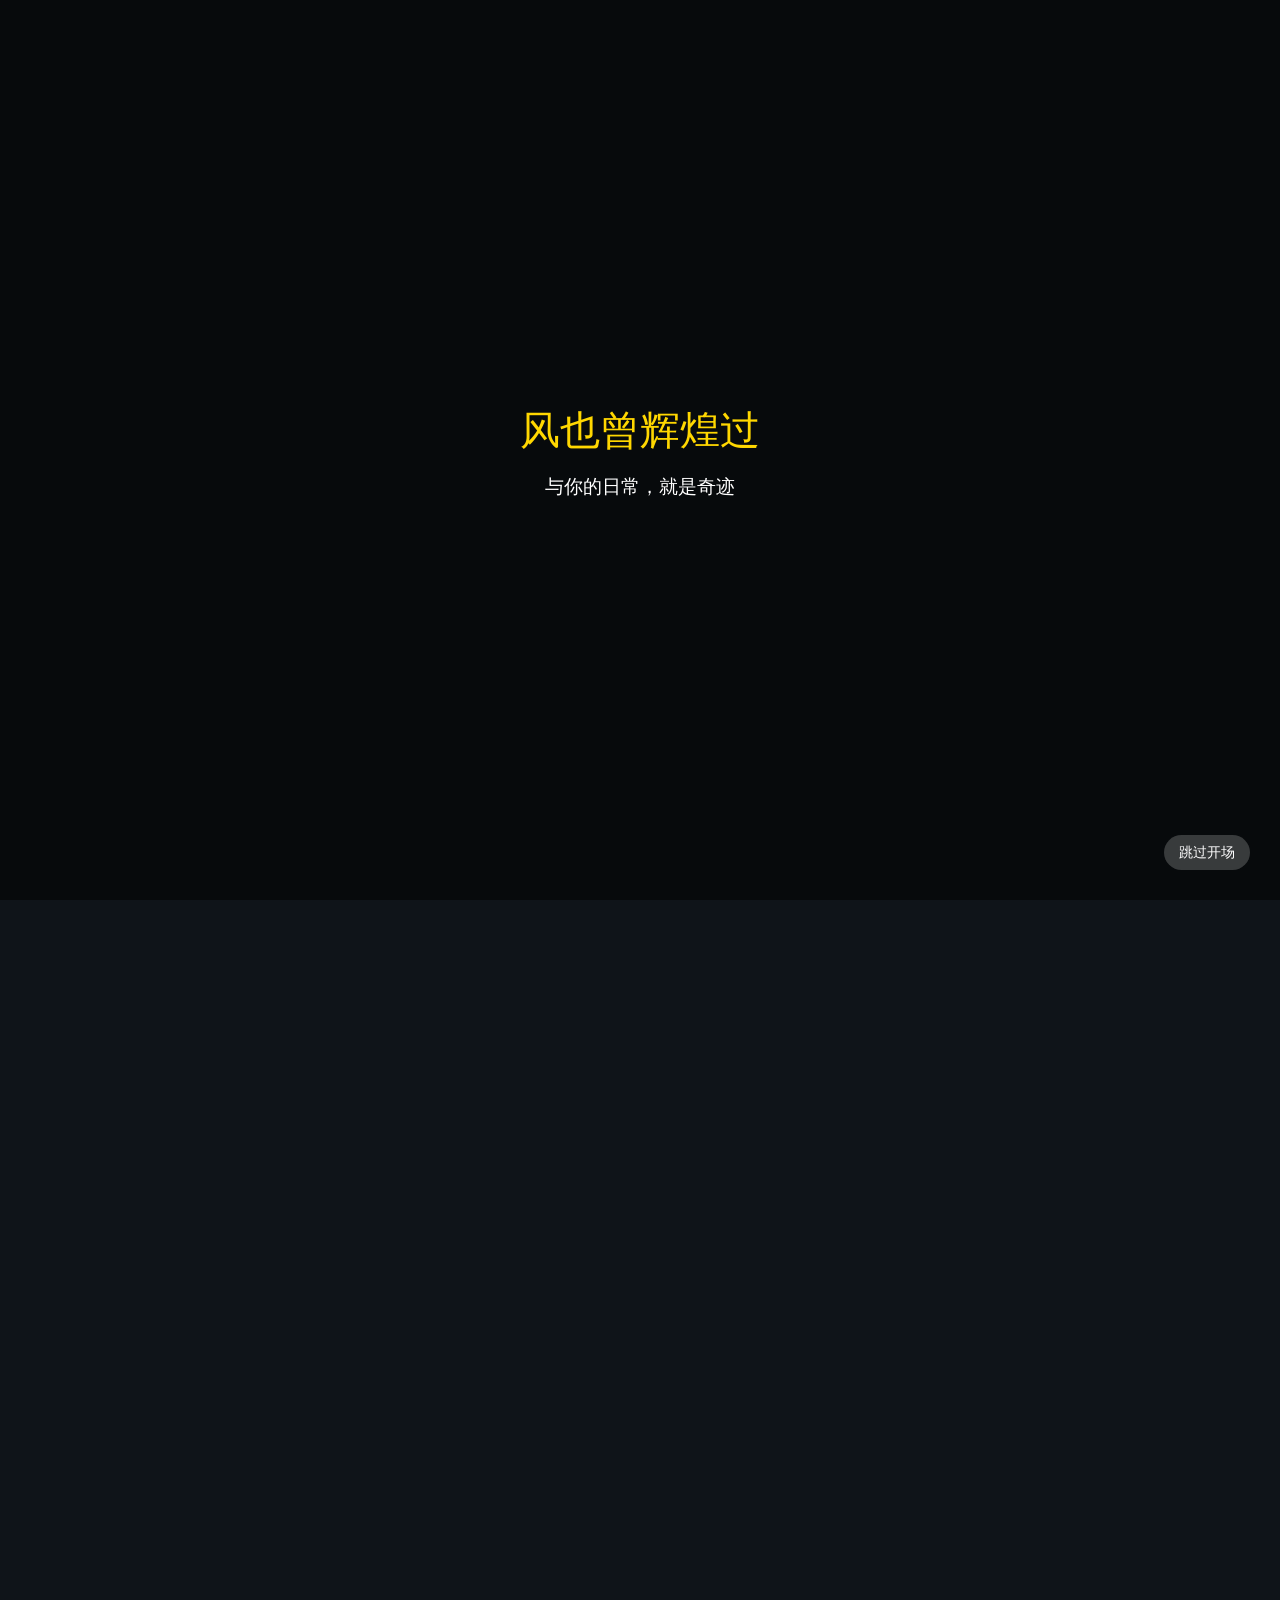
==== index.html @ 54ad01c1 "Update index.html" ====
<!DOCTYPE html>
<html lang="zh-CN">
<head>
    <meta charset="UTF-8">
    <meta name="viewport" content="width=device-width, initial-scale=1.0">
    <title>风也曾辉煌过 - 个人博客</title>
    <link rel="stylesheet" href="https://cdnjs.cloudflare.com/ajax/libs/font-awesome/6.4.0/css/all.min.css">
    <style>
        /* 开场动画样式 */
        #loading-screen {
            position: fixed;
            top: 0;
            left: 0;
            width: 100%;
            height: 100%;
            background: #0f1419;
            display: flex;
            flex-direction: column;
            justify-content: center;
            align-items: center;
            z-index: 9999;
            transition: opacity 1s ease, visibility 1s ease;
        }
        
        .loading-content {
            text-align: center;
            color: #fff;
            position: relative;
            width: 100%;
            height: 100%;
        }
        
        #opening-video {
            width: 100%;
            height: 100%;
            object-fit: cover;
            display: none; /* 默认隐藏，通过JS控制显示 */
        }
        
        #opening-image {
            width: 100%;
            height: 100%;
            object-fit: cover;
            display: none; /* 默认隐藏，通过JS控制显示 */
        }
        
        .loading-overlay {
            position: absolute;
            top: 0;
            left: 0;
            width: 100%;
            height: 100%;
            background: rgba(0, 0, 0, 0.5);
            display: flex;
            flex-direction: column;
            justify-content: center;
            align-items: center;
        }
        
        .loading-text {
            font-size: 2.5rem;
            margin-bottom: 10px;
            color: #FFD700;
            opacity: 0;
            animation: fadeIn 1.5s ease forwards 0.5s;
        }
        
        .loading-subtext {
            font-size: 1.2rem;
            color: #fff;
            opacity: 0;
            animation: fadeIn 1.5s ease forwards 1s;
        }
        
        .skip-btn {
            position: absolute;
            bottom: 30px;
            right: 30px;
            background: rgba(255, 255, 255, 0.2);
            color: #fff;
            border: none;
            padding: 8px 15px;
            border-radius: 20px;
            cursor: pointer;
            font-size: 0.9rem;
            transition: all 0.3s;
        }
        
        .skip-btn:hover {
            background: rgba(255, 255, 255, 0.3);
        }
        
        @keyframes fadeIn {
            from { opacity: 0; transform: translateY(20px); }
            to { opacity: 1; transform: translateY(0); }
        }
        
        /* 原有样式保持不变 */
        * {
            margin: 0;
            padding: 0;
            box-sizing: border-box;
            font-family: 'Segoe UI', 'Microsoft YaHei', sans-serif;
        }
        
        body {
            color: #fff;
            line-height: 1.6;
            overflow-x: hidden;
            background-color: #0f1419;
        }
        
        .background-container {
            position: fixed;
            top: 0;
            left: 0;
            width: 100%;
            height: 100%;
            z-index: -1;
            background-size: cover;
            background-position: center;
            background-attachment: fixed;
        }
        
        .overlay {
            position: absolute;
            top: 0;
            left: 0;
            width: 100%;
            height: 100%;
            background: rgba(0, 0, 0, 0.6);
        }
        
        .container {
            max-width: 1200px;
            margin: 0 auto;
            padding: 20px;
            opacity: 0;
            transform: translateY(20px);
            transition: opacity 1s ease, transform 1s ease;
        }
        
        nav {
            display: flex;
            justify-content: space-between;
            align-items: center;
            padding: 20px 0;
            margin-bottom: 40px;
        }
        
        .logo {
            font-size: 1.8rem;
            font-weight: bold;
            display: flex;
            align-items: center;
        }
        
        .logo i {
            margin-right: 10px;
            color: #FFD700;
        }
        
        .nav-links {
            display: flex;
            gap: 30px;
        }
        
        .nav-links a {
            color: #fff;
            text-decoration: none;
            font-size: 1.1rem;
            transition: all 0.3s;
            padding: 8px 15px;
            border-radius: 5px;
        }
        
        .nav-links a:hover {
            color: #FFD700;
            background: rgba(255, 255, 255, 0.1);
            transform: translateY(-2px);
        }
        
        .mobile-menu-toggle {
            display: none;
            background: none;
            border: none;
            color: #fff;
            font-size: 1.5rem;
            cursor: pointer;
        }
        
        .mobile-nav-links {
            display: none;
            flex-direction: column;
            gap: 15px;
            margin-top: 20px;
            padding: 20px;
            background: rgba(255, 255, 255, 0.1);
            backdrop-filter: blur(10px);
            border-radius: 10px;
        }
        
        .mobile-nav-links.active {
            display: flex;
        }
        
        .mobile-nav-links a {
            color: #fff;
            text-decoration: none;
            padding: 10px;
            border-radius: 5px;
            transition: all 0.3s;
        }
        
        .mobile-nav-links a:hover {
            background: rgba(255, 255, 255, 0.1);
        }
        
        .profile-section {
            display: flex;
            margin-bottom: 50px;
            background: rgba(255, 255, 255, 0.1);
            backdrop-filter: blur(10px);
            border-radius: 15px;
            padding: 30px;
            box-shadow: 0 8px 32px rgba(0, 0, 0, 0.2);
        }
        
        .avatar {
            width: 150px;
            height: 150px;
            border-radius: 50%;
            overflow: hidden;
            margin-right: 30px;
            border: 3px solid rgba(255, 255, 255, 0.2);
            background-color: #2a2a2a;
            display: flex;
            align-items: center;
            justify-content: center;
            color: #888;
            font-size: 14px;
            text-align: center;
            flex-shrink: 0;
        }
        
        .avatar img {
            width: 100%;
            height: 100%;
            object-fit: cover;
            transition: transform 0.3s ease;
        }
        
        .avatar img:hover {
            transform: scale(1.05);
        }
        
        .profile-info {
            flex: 1;
            display: flex;
            flex-direction: column;
        }
        
        .profile-info h1 {
            font-size: 2.2rem;
            margin-bottom: 10px;
        }
        
        .profile-info .username {
            font-weight: bold;
            color: #fff;
            font-size: 1.2rem;
            margin-bottom: 15px;
        }
        
        .profile-info p {
            margin-bottom: 20px;
            max-width: 500px;
        }
        
        /* 时钟样式 */
        .clock-container {
            display: flex;
            flex-direction: column;
            align-items: center;
            justify-content: center;
            background: rgba(255, 255, 255, 0.05);
            border-radius: 15px;
            padding: 20px;
            margin-left: 30px;
            min-width: 280px;
            box-shadow: 0 4px 15px rgba(0, 0, 0, 0.2);
            border: 1px solid rgba(255, 215, 0, 0.2);
        }
        
        .clock-title {
            font-size: 1.2rem;
            margin-bottom: 15px;
            color: #FFD700;
            text-align: center;
            font-weight: bold;
        }
        
        .clock {
            display: flex;
            flex-direction: column;
            align-items: center;
            width: 100%;
        }
        
        .date-display {
            font-size: 1.1rem;
            margin-bottom: 15px;
            color: #ddd;
            text-align: center;
        }
        
        .time-display {
            display: flex;
            justify-content: center;
            align-items: center;
            font-size: 2.2rem;
            font-weight: bold;
            color: #FFD700;
            background: rgba(0, 0, 0, 0.3);
            padding: 10px 20px;
            border-radius: 10px;
            width: 100%;
            text-align: center;
            letter-spacing: 2px;
            font-family: 'Courier New', monospace;
            box-shadow: 0 0 10px rgba(255, 215, 0, 0.3);
        }
        
        .time-segment {
            display: inline-block;
            min-width: 40px;
            text-align: center;
        }
        
        .time-separator {
            margin: 0 5px;
            animation: blink 1s infinite;
        }
        
        @keyframes blink {
            0%, 50% { opacity: 1; }
            51%, 100% { opacity: 0.3; }
        }
        
        .timezone {
            margin-top: 10px;
            font-size: 0.9rem;
            color: #aaa;
            text-align: center;
        }
        
        .tags-section {
            margin-top: 20px;
        }
        
        .tags-title {
            font-size: 1.2rem;
            margin-bottom: 15px;
            color: #ddd;
        }
        
        .tags-container {
            display: flex;
            flex-wrap: wrap;
            gap: 10px;
        }
        
        .tag {
            background: rgba(255, 215, 0, 0.2);
            padding: 6px 12px;
            border-radius: 20px;
            font-size: 0.9rem;
            transition: all 0.3s;
            border: 1px solid rgba(255, 215, 0, 0.3);
            cursor: pointer;
        }
        
        .tag:hover {
            background: rgba(255, 215, 0, 0.4);
            transform: translateY(-2px);
        }
        
        .blog-section {
            background: rgba(255, 255, 255, 0.1);
            backdrop-filter: blur(10px);
            border-radius: 15px;
            padding: 30px;
            box-shadow: 0 8px 32px rgba(0, 0, 0, 0.2);
            margin-bottom: 50px;
        }
        
        .section-title {
            font-size: 1.5rem;
            margin-bottom: 25px;
            padding-bottom: 10px;
            border-bottom: 2px solid rgba(255, 255, 255, 0.2);
        }
        
        .blog-content {
            color: #ddd;
            line-height: 1.8;
        }
        
        .blog-content p {
            margin-bottom: 20px;
        }
        
        .blog-content h3 {
            color: #fff;
            margin: 25px 0 15px;
            font-size: 1.3rem;
            border-left: 4px solid #FFD700;
            padding-left: 15px;
        }
        
        .blog-content blockquote {
            border-left: 4px solid #FFD700;
            padding-left: 20px;
            margin: 20px 0;
            font-style: italic;
            color: #bbb;
        }
        
        .theme-summary {
            margin-bottom: 40px;
            padding-bottom: 20px;
            border-bottom: 1px solid rgba(255, 255, 255, 0.1);
        }
        
        .theme-summary:last-child {
            border-bottom: none;
        }
        
        .theme-title {
            color: #fff;
            font-size: 1.4rem;
            margin-bottom: 15px;
        }
        
        .theme-core {
            font-weight: bold;
            color: #FFD700;
        }
        
        .essay-section {
            background: rgba(255, 255, 255, 0.1);
            backdrop-filter: blur(10px);
            border-radius: 15px;
            padding: 30px;
            box-shadow: 0 8px 32px rgba(0, 0, 0, 0.2);
            margin-bottom: 50px;
        }
        
        .search-box {
            position: relative;
            margin-bottom: 20px;
        }
        
        .search-box input {
            width: 100%;
            padding: 12px 45px 12px 15px;
            border-radius: 25px;
            border: 1px solid rgba(255, 255, 255, 0.2);
            background: rgba(255, 255, 255, 0.1);
            color: #fff;
            font-size: 1rem;
        }
        
        .search-box i {
            position: absolute;
            right: 15px;
            top: 50%;
            transform: translateY(-50%);
            color: #aaa;
        }
        
        .stats-panel {
            background: rgba(255, 255, 255, 0.05);
            padding: 20px;
            border-radius: 10px;
            margin-bottom: 20px;
        }
        
        .stats-panel h3 {
            margin-bottom: 15px;
            color: #FFD700;
        }
        
        .stats-grid {
            display: grid;
            grid-template-columns: repeat(auto-fit, minmax(150px, 1fr));
            gap: 15px;
        }
        
        .stat-item {
            background: rgba(255, 255, 255, 0.1);
            padding: 15px;
            border-radius: 8px;
            text-align: center;
        }
        
        .stat-value {
            font-size: 1.5rem;
            font-weight: bold;
            color: #FFD700;
            margin-bottom: 5px;
        }
        
        .stat-label {
            font-size: 0.9rem;
            color: #aaa;
        }
        
        .draft-notice {
            background: rgba(255, 215, 0, 0.1);
            border: 1px solid rgba(255, 215, 0, 0.3);
            padding: 10px 15px;
            border-radius: 5px;
            margin-bottom: 15px;
            display: flex;
            justify-content: space-between;
            align-items: center;
        }
        
        .draft-notice span {
            color: #FFD700;
        }
        
        .login-form {
            background: rgba(255, 255, 255, 0.05);
            padding: 20px;
            border-radius: 10px;
            margin-bottom: 20px;
        }
        
        .form-group {
            margin-bottom: 15px;
        }
        
        .form-group label {
            display: block;
            margin-bottom: 5px;
            color: #ddd;
        }
        
        .form-group input, .form-group textarea, .form-group select {
            width: 100%;
            padding: 10px;
            border-radius: 5px;
            border: 1px solid rgba(255, 255, 255, 0.2);
            background: rgba(255, 255, 255, 0.1);
            color: #fff;
        }
        
        .form-group textarea {
            min-height: 120px;
            resize: vertical;
        }
        
        .btn {
            padding: 10px 20px;
            border: none;
            border-radius: 5px;
            cursor: pointer;
            transition: all 0.3s;
            font-weight: bold;
        }
        
        .btn-primary {
            background: #FFD700;
            color: #333;
        }
        
        .btn-primary:hover {
            background: #ffed4a;
            transform: translateY(-2px);
        }
        
        .btn-secondary {
            background: rgba(255, 255, 255, 0.1);
            color: #fff;
        }
        
        .btn-secondary:hover {
            background: rgba(255, 255, 255, 0.2);
            transform: translateY(-2px);
        }
        
        .btn-small {
            padding: 6px 12px;
            font-size: 0.85rem;
        }
        
        .btn-group {
            display: flex;
            gap: 10px;
        }
        
        .essay-form {
            background: rgba(255, 255, 255, 0.05);
            padding: 20px;
            border-radius: 10px;
            margin-bottom: 20px;
            display: none;
        }
        
        .essay-controls {
            display: flex;
            justify-content: space-between;
            align-items: center;
            margin-top: 15px;
        }
        
        .checkbox-group {
            display: flex;
            align-items: center;
            gap: 8px;
        }
        
        .checkbox-group input {
            width: auto;
        }
        
        .media-preview {
            margin: 15px 0;
            display: none;
        }
        
        .media-preview img, .media-preview video {
            max-width: 100%;
            max-height: 300px;
            border-radius: 8px;
            transition: transform 0.3s ease;
        }
        
        .media-preview img:hover {
            transform: scale(1.02);
        }
        
        .essay-list {
            margin-top: 30px;
        }
        
        .essay-item {
            background: rgba(255, 255, 255, 0.05);
            padding: 20px;
            border-radius: 10px;
            margin-bottom: 20px;
            position: relative;
            transition: transform 0.3s ease;
        }
        
        .essay-item:hover {
            transform: translateY(-3px);
        }
        
        .essay-item.pinned {
            border-left: 4px solid #FFD700;
            background: rgba(255, 215, 0, 0.05);
        }
        
        .pinned-badge {
            position: absolute;
            top: 10px;
            right: 10px;
            background: #FFD700;
            color: #333;
            padding: 4px 8px;
            border-radius: 4px;
            font-size: 0.8rem;
            font-weight: bold;
        }
        
        .category-badge {
            display: inline-block;
            background: rgba(0, 161, 214, 0.2);
            color: #00a1d6;
            padding: 3px 8px;
            border-radius: 12px;
            font-size: 0.8rem;
            margin-bottom: 10px;
        }
        
        .essay-item h4 {
            color: #FFD700;
            margin-bottom: 10px;
            padding-right: 80px;
        }
        
        .essay-item .essay-date {
            color: #aaa;
            font-size: 0.9rem;
            margin-bottom: 10px;
        }
        
        .essay-item .essay-content {
            color: #ddd;
            line-height: 1.6;
            margin-bottom: 15px;
        }
        
        .essay-media {
            margin: 15px 0;
        }
        
        .essay-media img, .essay-media video {
            max-width: 100%;
            max-height: 400px;
            border-radius: 8px;
            transition: transform 0.3s ease;
        }
        
        .essay-media img:hover {
            transform: scale(1.02);
        }
        
        .essay-actions {
            display: flex;
            gap: 15px;
            margin-top: 15px;
        }
        
        .essay-action {
            display: flex;
            align-items: center;
            gap: 5px;
            color: #aaa;
            cursor: pointer;
            transition: color 0.3s;
        }
        
        .essay-action:hover {
            color: #FFD700;
        }
        
        .share-buttons {
            display: flex;
            gap: 10px;
            margin-top: 10px;
        }
        
        .share-btn {
            background: rgba(255, 255, 255, 0.1);
            border: none;
            color: #fff;
            padding: 5px 10px;
            border-radius: 4px;
            cursor: pointer;
            font-size: 0.8rem;
            transition: all 0.3s;
        }
        
        .share-btn:hover {
            background: rgba(255, 255, 255, 0.2);
        }
        
        .user-info {
            display: flex;
            align-items: center;
            gap: 10px;
            margin-bottom: 20px;
        }
        
        .user-avatar {
            width: 40px;
            height: 40px;
            border-radius: 50%;
            overflow: hidden;
        }
        
        .user-avatar img {
            width: 100%;
            height: 100%;
            object-fit: cover;
        }
        
        .user-name {
            font-weight: bold;
        }
        
        .admin-tools {
            background: rgba(255, 255, 255, 0.05);
            padding: 15px;
            border-radius: 8px;
            margin-bottom: 20px;
        }
        
        .admin-tools h3 {
            margin-bottom: 10px;
            color: #FFD700;
        }
        
        .tool-buttons {
            display: flex;
            gap: 10px;
            flex-wrap: wrap;
        }
        
        footer {
            text-align: center;
            padding: 30px 0;
            margin-top: 50px;
            border-top: 1px solid rgba(255, 255, 255, 0.1);
            color: #aaa;
            font-size: 0.9rem;
        }
        
        .visitor-stats {
            margin-top: 10px;
            font-size: 0.8rem;
            color: #888;
        }
        
        @media (max-width: 768px) {
            .profile-section {
                flex-direction: column;
                text-align: center;
            }
            
            .avatar {
                margin-right: 0;
                margin-bottom: 20px;
                align-self: center;
            }
            
            .clock-container {
                margin-left: 0;
                margin-top: 20px;
                min-width: auto;
                width: 100%;
            }
            
            .nav-links {
                display: none;
            }
            
            .mobile-menu-toggle {
                display: block;
            }
            
            .tags-container {
                justify-content: center;
            }
            
            .blog-section, .essay-section {
                padding: 20px;
            }
            
            .btn-group {
                flex-direction: column;
            }
            
            .essay-controls {
                flex-direction: column;
                gap: 10px;
                align-items: flex-start;
            }
            
            .essay-actions {
                flex-wrap: wrap;
            }
            
            .stats-grid {
                grid-template-columns: 1fr 1fr;
            }
            
            .tool-buttons {
                flex-direction: column;
            }
            
            .essay-media img, .essay-media video {
                max-height: 250px;
            }
        }
        
        @media (min-width: 769px) {
            .mobile-nav-links {
                display: none !important;
            }
        }
    </style>
</head>
<body>
    <!-- 开场动画 -->
    <div id="loading-screen">
        <div class="loading-content">
            <video muted playsinline id="opening-video">
                <source src="opening-animation.mp4" type="video/mp4">
                您的浏览器不支持视频播放
            </video>
            <img id="opening-image" src="image2.jpg" alt="开场图片">
            <div class="loading-overlay">
                <div class="loading-text">风也曾辉煌过</div>
                <div class="loading-subtext">与你的日常，就是奇迹</div>
                <button class="skip-btn" id="skip-btn">跳过开场</button>
            </div>
        </div>
    </div>
    
    <!-- 页面内容 -->
    <div class="background-container" id="background-container">
        <div class="overlay"></div>
    </div>
    
    <div class="container" id="main-content">
        <nav>
            <div class="logo">
                <i class="fas fa-blog"></i>
                风也曾辉煌过
            </div>
            
            <div class="nav-links">
                <a href="#">首页</a>
                <a href="mailto:3553074358@qq.com">QQ邮箱</a>
                <a href="https://space.bilibili.com/3546389980121532?spm_id_from=333.1007.0.0" target="_blank">Bilibili</a>
                <a href="#">关于</a>
            </div>
            
            <button class="mobile-menu-toggle" id="mobile-menu-toggle">
                <i class="fas fa-bars"></i>
            </button>
        </nav>
        
        <div class="mobile-nav-links" id="mobile-nav-links">
            <a href="#">首页</a>
            <a href="mailto:3553074358@qq.com">QQ邮箱</a>
            <a href="https://space.bilibili.com/3546389980121532?spm_id_from=333.1007.0.0" target="_blank">Bilibili</a>
            <a href="#">关于</a>
        </div>
        
        <section class="profile-section">
            <div class="avatar" id="avatar-container">
                <!-- 头像将由JavaScript动态加载 -->
            </div>
            <div class="profile-info">
                <h1>风也曾辉煌过</h1>
                <div class="username">3553074358@QQ.com</div>
                <p>与你的日常，就是奇迹。</p>
                
                <div class="tags-section">
                    <div class="tags-title">个人标签</div>
                    <div class="tags-container">
                        <div class="tag">玄不救非</div>
                        <div class="tag">氪不改命</div>
                        <div class="tag">二次元</div>
                        <div class="tag">漫展</div>
                        <div class="tag">宅男拯救世界</div>
                        <div class="tag">萌新求带</div>
                        <div class="tag">手办</div>
                        <div class="tag">天然呆</div>
                        <div class="tag">中二病晚期</div>
                        <div class="tag">欧皇</div>
                        <div class="tag">碧蓝档案</div>
                    </div>
                </div>
            </div>
            
            <!-- 北京时间时钟 -->
            <div class="clock-container">
                <div class="clock-title">北京时间</div>
                <div class="clock">
                    <div class="date-display" id="date-display">2023年10月1日 星期日</div>
                    <div class="time-display" id="time-display">
                        <span class="time-segment" id="hours">00</span>
                        <span class="time-separator">:</span>
                        <span class="time-segment" id="minutes">00</span>
                        <span class="time-separator">:</span>
                        <span class="time-segment" id="seconds">00</span>
                    </div>
                    <div class="timezone">UTC+8 中国标准时间</div>
                </div>
            </div>
        </section>
        
        <section class="blog-section">
            <h2 class="section-title">个人经验</h2>
            <div class="blog-content">
                
                <div class="theme-summary">
                    <h3 class="theme-title">担当与信任，是写给我们青春的童话。</h3>
                    <p>这个主题的核心是<span class="theme-core">"守护"</span>。它讲述了我们即使已不再是少年，也依然可以理解相信纯粹的情感，并担当起守护他人笑容的责任。在复杂的世界里，这种选择本身就是一首温暖而有力的叙事诗。</p>
                </div>
                
                <div class="theme-summary">
                    <h3 class="theme-title">平凡日常本身，就闪耀着不凡的人性光辉。</h3>
                    <p>这个主题的核心是<span class="theme-core">"发现"</span>。它提醒我们，生命的诗意并非总存在于宏大的史诗中，更蕴藏在每一段看似普通的日常里。用心去感受和倾听，我们就能在平凡的时刻中，发现最真实、最动人的闪耀之处。</p>
                </div>
                
                <div class="theme-summary">
                    <h3 class="theme-title">保持纯粹之心，亲手创造理想的奇迹。</h3>
                    <p>这个主题的核心是<span class="theme-core">"信念"</span>。它强调，真正的成熟不是对现实妥协，而是在认清现实之后，依然固执地相信理想，并为之付诸行动。这份看似天真的纯粹信念，恰恰是能够改变现实、创造奇迹的起点。</p>
                </div>
                
            </div>
        </section>
        
        <!-- 随笔区域 -->
        <section class="essay-section">
            <h2 class="section-title">个人随笔</h2>
            
            <!-- 搜索框 -->
            <div class="search-box">
                <input type="text" id="essay-search" placeholder="搜索随笔标题或内容...">
                <i class="fas fa-search"></i>
            </div>
            
            <!-- 统计面板 -->
            <div class="stats-panel" id="stats-panel" style="display: none;">
                <h3>数据统计</h3>
                <div class="stats-grid">
                    <div class="stat-item">
                        <div class="stat-value" id="total-essays">0</div>
                        <div class="stat-label">总随笔</div>
                    </div>
                    <div class="stat-item">
                        <div class="stat-value" id="pinned-essays">0</div>
                        <div class="stat-label">置顶</div>
                    </div>
                    <div class="stat-item">
                        <div class="stat-value" id="image-essays">0</div>
                        <div class="stat-label">含图片</div>
                    </div>
                    <div class="stat-item">
                        <div class="stat-value" id="video-essays">0</div>
                        <div class="stat-label">含视频</div>
                    </div>
                </div>
            </div>
            
            <!-- 管理员工具 -->
            <div class="admin-tools" id="admin-tools" style="display: none;">
                <h3>管理员工具</h3>
                <div class="tool-buttons">
                    <button class="btn btn-secondary" id="export-btn">导出数据</button>
                    <button class="btn btn-secondary" id="import-btn">导入数据</button>
                    <input type="file" id="import-file" accept=".json" style="display: none;">
                    <button class="btn btn-secondary" id="clear-draft-btn">清除草稿</button>
                </div>
            </div>
            
            <!-- 登录表单 -->
            <div class="login-form" id="login-form">
                <div class="form-group">
                    <label for="username">用户名</label>
                    <input type="text" id="username" placeholder="请输入用户名">
                </div>
                <div class="form-group">
                    <label for="password">密码</label>
                    <input type="password" id="password" placeholder="请输入密码">
                </div>
                <div class="btn-group">
                    <button class="btn btn-primary" id="login-btn">管理员登录</button>
                    <button class="btn btn-secondary" id="guest-btn">游客浏览</button>
                </div>
            </div>
            
            <!-- 草稿提示 -->
            <div class="draft-notice" id="draft-notice" style="display: none;">
                <span>检测到未保存的草稿</span>
                <button class="btn btn-small btn-secondary" id="load-draft-btn">加载草稿</button>
            </div>
            
            <!-- 用户信息 -->
            <div class="user-info" id="user-info" style="display: none;">
                <div class="user-avatar">
                    <img src="1000088249.jpg" alt="用户头像">
                </div>
                <div class="user-name" id="user-name"></div>
                <button class="btn btn-secondary" id="logout-btn">退出登录</button>
            </div>
            
            <!-- 随笔发布表单 -->
            <div class="essay-form" id="essay-form">
                <div class="form-group">
                    <label for="essay-title">随笔标题</label>
                    <input type="text" id="essay-title" placeholder="请输入随笔标题">
                </div>
                <div class="form-group">
                    <label for="essay-category">分类</label>
                    <select id="essay-category">
                        <option value="日常">日常</option>
                        <option value="技术">技术</option>
                        <option value="游戏">游戏</option>
                        <option value="动漫">动漫</option>
                        <option value="思考">思考</option>
                        <option value="其他">其他</option>
                    </select>
                </div>
                <div class="form-group">
                    <label for="essay-content">随笔内容</label>
                    <textarea id="essay-content" placeholder="请输入随笔内容"></textarea>
                </div>
                
                <div class="form-group">
                    <label for="essay-image">图片URL (可选)</label>
                    <input type="text" id="essay-image" placeholder="输入图片链接">
                </div>
                
                <div class="form-group">
                    <label for="essay-video">视频URL (可选)</label>
                    <input type="text" id="essay-video" placeholder="输入视频链接 (支持YouTube/Bilibili等)">
                </div>
                
                <div class="media-preview" id="media-preview">
                    <!-- 媒体预览将在这里显示 -->
                </div>
                
                <div class="essay-controls">
                    <div class="checkbox-group">
                        <input type="checkbox" id="pin-essay">
                        <label for="pin-essay">置顶此随笔</label>
                    </div>
                    <button class="btn btn-primary" id="publish-btn">发布随笔 (Ctrl+Enter)</button>
                </div>
            </div>
            
            <!-- 随笔列表 -->
            <div class="essay-list" id="essay-list">
                <!-- 随笔内容将通过JavaScript动态添加 -->
            </div>
        </section>
        
        <footer>
            <p>© 2023 风也曾辉煌过的个人博客 | 记录生活，分享感悟</p>
            <div class="visitor-stats" id="visitor-stats">
                <!-- 访客统计将在这里显示 -->
            </div>
        </footer>
    </div>

    <script>
        // 开场动画控制
        function startOpeningAnimation() {
            const loadingScreen = document.getElementById('loading-screen');
            const openingVideo = document.getElementById('opening-video');
            const openingImage = document.getElementById('opening-image');
            const skipBtn = document.getElementById('skip-btn');
            const mainContent = document.getElementById('main-content');
            
            // 跳过开场动画
            skipBtn.addEventListener('click', function() {
                finishOpeningAnimation();
            });
            
            // 尝试播放视频
            function tryPlayVideo() {
                // 先尝试播放视频
                const playPromise = openingVideo.play();
                
                if (playPromise !== undefined) {
                    playPromise.then(() => {
                        // 视频播放成功
                        console.log('视频播放成功');
                        openingVideo.style.display = 'block';
                        openingImage.style.display = 'none';
                        
                        // 视频播放结束后自动进入主页面
                        openingVideo.addEventListener('ended', function() {
                            finishOpeningAnimation();
                        });
                    }).catch(error => {
                        // 视频播放失败，显示图片
                        console.log('视频播放失败，使用图片替代:', error);
                        fallbackToImage();
                    });
                }
            }
            
            // 备用图片方案
            function fallbackToImage() {
                openingVideo.style.display = 'none';
                openingImage.style.display = 'block';
                
                // 3秒后自动进入主页面
                setTimeout(() => {
                    finishOpeningAnimation();
                }, 3000);
            }
            
            // 如果视频加载失败，直接使用图片
            openingVideo.addEventListener('error', function() {
                console.log('开场动画视频加载失败，使用图片替代');
                fallbackToImage();
            });
            
            function finishOpeningAnimation() {
                loadingScreen.style.opacity = '0';
                loadingScreen.style.visibility = 'hidden';
                
                mainContent.style.opacity = '1';
                mainContent.style.transform = 'translateY(0)';
                
                // 初始化页面功能
                initializePage();
            }
            
            // 开始尝试播放
            tryPlayVideo();
        }
        
        // 初始化页面功能
        function initializePage() {
            loadBackground();
            loadAvatar();
            trackVisitor();
            startClock();
            
            setupMobileMenu();
            setupLoginSystem();
            
            const navLinks = document.querySelectorAll('.nav-links a');
            navLinks.forEach(link => {
                link.addEventListener('mouseenter', function() {
                    this.style.transform = 'translateY(-2px)';
                });
                link.addEventListener('mouseleave', function() {
                    this.style.transform = 'translateY(0)';
                });
            });
            
            const tags = document.querySelectorAll('.tag');
            tags.forEach(tag => {
                tag.addEventListener('click', function() {
                    this.style.transform = 'scale(0.95)';
                    setTimeout(() => {
                        this.style.transform = '';
                    }, 200);
                    
                    console.log('点击了标签: ' + this.textContent);
                });
            });
            
            const elements = document.querySelectorAll('.profile-section, .blog-section, .essay-section');
            elements.forEach((el, index) => {
                el.style.opacity = '0';
                el.style.transform = 'translateY(20px)';
                
                setTimeout(() => {
                    el.style.transition = 'opacity 0.8s ease, transform 0.8s ease';
                    el.style.opacity = '1';
                    el.style.transform = 'translateY(0)';
                }, 300 + index * 200);
            });
        }
        
        // 北京时间时钟功能
        function startClock() {
            function updateClock() {
                const now = new Date();
                
                // 转换为北京时间 (UTC+8)
                const beijingTime = new Date(now.getTime() + (8 * 60 * 60 * 1000));
                
                // 获取日期信息
                const year = beijingTime.getUTCFullYear();
                const month = beijingTime.getUTCMonth() + 1;
                const date = beijingTime.getUTCDate();
                const day = beijingTime.getUTCDay();
                
                // 获取时间信息
                const hours = beijingTime.getUTCHours().toString().padStart(2, '0');
                const minutes = beijingTime.getUTCMinutes().toString().padStart(2, '0');
                const seconds = beijingTime.getUTCSeconds().toString().padStart(2, '0');
                
                // 星期几
                const weekdays = ['星期日', '星期一', '星期二', '星期三', '星期四', '星期五', '星期六'];
                const weekday = weekdays[day];
                
                // 更新日期显示
                document.getElementById('date-display').textContent = `${year}年${month}月${date}日 ${weekday}`;
                
                // 更新时间显示
                document.getElementById('hours').textContent = hours;
                document.getElementById('minutes').textContent = minutes;
                document.getElementById('seconds').textContent = seconds;
            }
            
            // 立即更新一次
            updateClock();
            
            // 每秒更新一次
            setInterval(updateClock, 1000);
        }
        
        // 图片加载函数
        function loadImage(element, src, alt, onSuccess, onError) {
            const img = new Image();
            img.onload = function() {
                element.innerHTML = '';
                element.appendChild(img);
                if (onSuccess) onSuccess();
            };
            img.onerror = function() {
                if (onError) onError();
            };
            img.src = src;
            img.alt = alt;
        }

        function loadBackground() {
            const bgContainer = document.getElementById('background-container');
            
            loadImage(bgContainer, 'image2.jpg', '背景图片', 
                function() {
                    console.log('背景图片加载成功');
                },
                function() {
                    console.log('背景图片加载失败，使用默认背景');
                    bgContainer.style.backgroundColor = '#1a1a2e';
                    bgContainer.style.backgroundImage = 'none';
                }
            );
        }

        function loadAvatar() {
            const avatarContainer = document.getElementById('avatar-container');
            
            loadImage(avatarContainer, '1000088249.jpg', '风也曾辉煌过的头像',
                function() {
                    console.log('头像图片加载成功');
                },
                function() {
                    console.log('主头像加载失败，尝试备用图片');
                    loadImage(avatarContainer, 'image1.jpg', '风也曾辉煌过的头像',
                        function() {
                            console.log('备用头像图片加载成功');
                        },
                        function() {
                            console.log('所有头像图片加载失败，显示默认头像');
                            avatarContainer.innerHTML = '<i class="fas fa-user" style="font-size: 60px; color: #888;"></i>';
                        }
                    );
                }
            );
        }

        function setupMobileMenu() {
            const menuToggle = document.getElementById('mobile-menu-toggle');
            const mobileNavLinks = document.getElementById('mobile-nav-links');
            
            if (menuToggle && mobileNavLinks) {
                menuToggle.addEventListener('click', function() {
                    mobileNavLinks.classList.toggle('active');
                    
                    const icon = menuToggle.querySelector('i');
                    if (mobileNavLinks.classList.contains('active')) {
                        icon.classList.remove('fa-bars');
                        icon.classList.add('fa-times');
                    } else {
                        icon.classList.remove('fa-times');
                        icon.classList.add('fa-bars');
                    }
                });
                
                document.addEventListener('click', function(event) {
                    if (!menuToggle.contains(event.target) && !mobileNavLinks.contains(event.target)) {
                        mobileNavLinks.classList.remove('active');
                        const icon = menuToggle.querySelector('i');
                        icon.classList.remove('fa-times');
                        icon.classList.add('fa-bars');
                    }
                });
            }
        }

        // 访客统计
        function trackVisitor() {
            let stats = JSON.parse(localStorage.getItem('visitor-stats') || '{}');
            const today = new Date().toDateString();
            
            if (!stats.firstVisit) {
                stats.firstVisit = new Date().toISOString();
            }
            
            stats.totalVisits = (stats.totalVisits || 0) + 1;
            stats.lastVisit = new Date().toISOString();
            
            // 每日访问统计
            stats.dailyVisits = stats.dailyVisits || {};
            stats.dailyVisits[today] = (stats.dailyVisits[today] || 0) + 1;
            
            localStorage.setItem('visitor-stats', JSON.stringify(stats));
            
            // 显示访客统计
            const visitorStats = document.getElementById('visitor-stats');
            if (visitorStats) {
                const firstVisit = new Date(stats.firstVisit).toLocaleDateString('zh-CN');
                visitorStats.innerHTML = `总访问: ${stats.totalVisits} | 首次访问: ${firstVisit}`;
            }
        }

        // 登录系统功能
        function setupLoginSystem() {
            const loginForm = document.getElementById('login-form');
            const userInfo = document.getElementById('user-info');
            const essayForm = document.getElementById('essay-form');
            const essayList = document.getElementById('essay-list');
            const loginBtn = document.getElementById('login-btn');
            const guestBtn = document.getElementById('guest-btn');
            const logoutBtn = document.getElementById('logout-btn');
            const publishBtn = document.getElementById('publish-btn');
            const userName = document.getElementById('user-name');
            const mediaPreview = document.getElementById('media-preview');
            const essayImageInput = document.getElementById('essay-image');
            const essayVideoInput = document.getElementById('essay-video');
            const statsPanel = document.getElementById('stats-panel');
            const adminTools = document.getElementById('admin-tools');
            const searchInput = document.getElementById('essay-search');
            const draftNotice = document.getElementById('draft-notice');
            const loadDraftBtn = document.getElementById('load-draft-btn');
            const exportBtn = document.getElementById('export-btn');
            const importBtn = document.getElementById('import-btn');
            const importFile = document.getElementById('import-file');
            const clearDraftBtn = document.getElementById('clear-draft-btn');
            
            // 管理员凭据
            const adminCredentials = {
                username: '风也曾辉煌过',
                password: '@L13437345293'
            };
            
            // 随笔分类
            const categories = ['日常', '技术', '游戏', '动漫', '思考', '其他'];
            
            // 从本地存储加载随笔
            let essays = JSON.parse(localStorage.getItem('essays')) || [];
            
            // 渲染随笔列表
            function renderEssays(essaysToRender = essays) {
                essayList.innerHTML = '';
                
                if (essaysToRender.length === 0) {
                    essayList.innerHTML = '<p style="text-align: center; color: #aaa;">暂无随笔</p>';
                    return;
                }
                
                // 先显示置顶的随笔，然后按时间倒序显示其他随笔
                const sortedEssays = [...essaysToRender].sort((a, b) => {
                    if (a.pinned && !b.pinned) return -1;
                    if (!a.pinned && b.pinned) return 1;
                    return new Date(b.timestamp) - new Date(a.timestamp);
                });
                
                sortedEssays.forEach((essay, index) => {
                    const essayItem = document.createElement('div');
                    essayItem.className = `essay-item ${essay.pinned ? 'pinned' : ''}`;
                    
                    let mediaHTML = '';
                    if (essay.image) {
                        mediaHTML = `<div class="essay-media"><img src="${essay.image}" alt="随笔图片"></div>`;
                    } else if (essay.video) {
                        // 简单的视频嵌入处理
                        mediaHTML = `<div class="essay-media"><video controls><source src="${essay.video}" type="video/mp4">您的浏览器不支持视频播放</video></div>`;
                    }
                    
                    // 分享功能
                    const shareText = `看看这篇随笔: ${essay.title}`;
                    
                    essayItem.innerHTML = `
                        ${essay.pinned ? '<div class="pinned-badge">置顶</div>' : ''}
                        <div class="category-badge">${essay.category || '日常'}</div>
                        <h4>${essay.title}</h4>
                        <div class="essay-date">${essay.date}</div>
                        <div class="essay-content">${essay.content}</div>
                        ${mediaHTML}
                        <div class="share-buttons">
                            <button class="share-btn" onclick="shareToWeibo('${shareText}')">微博</button>
                            <button class="share-btn" onclick="shareToQQ('${shareText}')">QQ</button>
                            <button class="share-btn" onclick="copyLink()">复制链接</button>
                            <button class="share-btn" onclick="exportToMarkdown(${index})">导出Markdown</button>
                        </div>
                        <div class="essay-actions">
                            <div class="essay-action">
                                <i class="far fa-heart"></i>
                                <span>${essay.likes || 0}</span>
                            </div>
                            <div class="essay-action">
                                <i class="far fa-comment"></i>
                                <span>${essay.comments || 0}</span>
                            </div>
                            ${localStorage.getItem('isLoggedIn') === 'true' ? 
                                `<div class="essay-action" onclick="togglePin(${index})">
                                    <i class="fas fa-thumbtack"></i>
                                    <span>${essay.pinned ? '取消置顶' : '置顶'}</span>
                                </div>
                                <div class="essay-action" onclick="deleteEssay(${index})">
                                    <i class="far fa-trash-alt"></i>
                                    <span>删除</span>
                                </div>` : ''}
                        </div>
                    `;
                    essayList.appendChild(essayItem);
                });
            }
            
            // 更新统计数据
            function updateStats() {
                const totalEssays = essays.length;
                const pinnedEssays = essays.filter(e => e.pinned).length;
                const imageEssays = essays.filter(e => e.image).length;
                const videoEssays = essays.filter(e => e.video).length;
                
                document.getElementById('total-essays').textContent = totalEssays;
                document.getElementById('pinned-essays').textContent = pinnedEssays;
                document.getElementById('image-essays').textContent = imageEssays;
                document.getElementById('video-essays').textContent = videoEssays;
            }
            
            // 搜索功能
            function setupSearch() {
                searchInput.addEventListener('input', function(e) {
                    const searchTerm = e.target.value.toLowerCase();
                    if (searchTerm) {
                        const filteredEssays = essays.filter(essay => 
                            essay.title.toLowerCase().includes(searchTerm) || 
                            essay.content.toLowerCase().includes(searchTerm) ||
                            (essay.category && essay.category.toLowerCase().includes(searchTerm))
                        );
                        renderEssays(filteredEssays);
                    } else {
                        renderEssays();
                    }
                });
            }
            
            // 预览媒体
            function previewMedia() {
                const imageUrl = essayImageInput.value;
                const videoUrl = essayVideoInput.value;
                
                mediaPreview.innerHTML = '';
                mediaPreview.style.display = 'none';
                
                if (imageUrl) {
                    const img = document.createElement('img');
                    img.src = imageUrl;
                    img.onerror = function() {
                        mediaPreview.innerHTML = '<p style="color: #ff6b6b;">图片加载失败，请检查URL</p>';
                        mediaPreview.style.display = 'block';
                    };
                    img.onload = function() {
                        mediaPreview.appendChild(img);
                        mediaPreview.style.display = 'block';
                    };
                } else if (videoUrl) {
                    const video = document.createElement('video');
                    video.controls = true;
                    video.innerHTML = `<source src="${videoUrl}" type="video/mp4">您的浏览器不支持视频播放`;
                    mediaPreview.appendChild(video);
                    mediaPreview.style.display = 'block';
                }
            }
            
            // 草稿自动保存
            function setupAutoSave() {
                const fields = ['essay-title', 'essay-content', 'essay-image', 'essay-video', 'essay-category'];
                let saveTimeout;
                
                fields.forEach(fieldId => {
                    const field = document.getElementById(fieldId);
                    if (field) {
                        field.addEventListener('input', function() {
                            clearTimeout(saveTimeout);
                            saveTimeout = setTimeout(() => {
                                const draft = {};
                                fields.forEach(id => {
                                    const element = document.getElementById(id);
                                    if (element) {
                                        draft[id] = element.value || '';
                                    }
                                });
                                draft['pin-essay'] = document.getElementById('pin-essay').checked;
                                localStorage.setItem('essay-draft', JSON.stringify(draft));
                                
                                // 显示草稿提示
                                const hasContent = Object.values(draft).some(value => 
                                    value && value.toString().trim() !== ''
                                );
                                draftNotice.style.display = hasContent ? 'flex' : 'none';
                            }, 1000);
                        });
                    }
                });
                
                // 加载草稿
                loadDraftBtn.addEventListener('click', function() {
                    const draft = JSON.parse(localStorage.getItem('essay-draft') || '{}');
                    fields.forEach(id => {
                        const field = document.getElementById(id);
                        if (field && draft[id]) {
                            field.value = draft[id];
                        }
                    });
                    if (draft['pin-essay']) {
                        document.getElementById('pin-essay').checked = true;
                    }
                    draftNotice.style.display = 'none';
                    previewMedia();
                });
                
                // 清除草稿
                clearDraftBtn.addEventListener('click', function() {
                    localStorage.removeItem('essay-draft');
                    fields.forEach(id => {
                        const field = document.getElementById(id);
                        if (field) field.value = '';
                    });
                    document.getElementById('pin-essay').checked = false;
                    draftNotice.style.display = 'none';
                    mediaPreview.style.display = 'none';
                });
                
                // 初始检查草稿
                const draft = JSON.parse(localStorage.getItem('essay-draft') || '{}');
                const hasDraft = Object.values(draft).some(value => 
                    value && value.toString().trim() !== ''
                );
                if (hasDraft) {
                    draftNotice.style.display = 'flex';
                }
            }
            
            // 数据导出
            function setupDataExport() {
                exportBtn.addEventListener('click', function() {
                    const data = {
                        essays: essays,
                        exportDate: new Date().toISOString(),
                        version: '1.0'
                    };
                    const dataStr = JSON.stringify(data, null, 2);
                    const dataBlob = new Blob([dataStr], {type: 'application/json'});
                    const url = URL.createObjectURL(dataBlob);
                    const link = document.createElement('a');
                    link.href = url;
                    link.download = `essays_backup_${new Date().toISOString().split('T')[0]}.json`;
                    link.click();
                    setTimeout(() => URL.revokeObjectURL(url), 100);
                });
                
                importBtn.addEventListener('click', function() {
                    importFile.click();
                });
                
                importFile.addEventListener('change', function(e) {
                    const file = e.target.files[0];
                    if (!file) return;
                    
                    const reader = new FileReader();
                    reader.onload = function(e) {
                        try {
                            const data = JSON.parse(e.target.result);
                            if (data.essays && Array.isArray(data.essays)) {
                                if (confirm(`确定要导入 ${data.essays.length} 篇随笔吗？这将覆盖现有数据。`)) {
                                    essays = data.essays;
                                    localStorage.setItem('essays', JSON.stringify(essays));
                                    renderEssays();
                                    updateStats();
                                    alert('数据导入成功！');
                                }
                            } else {
                                alert('文件格式不正确！');
                            }
                        } catch (error) {
                            alert('文件读取失败！');
                        }
                    };
                    reader.readAsText(file);
                    // 重置文件输入
                    importFile.value = '';
                });
            }
            
            // 键盘快捷键
            function setupKeyboardShortcuts() {
                document.addEventListener('keydown', function(e) {
                    // Ctrl + Enter 发布随笔
                    if (e.ctrlKey && e.key === 'Enter') {
                        const publishBtn = document.getElementById('publish-btn');
                        if (publishBtn && publishBtn.style.display !== 'none') {
                            publishBtn.click();
                        }
                    }
                    
                    // ESC 清除搜索
                    if (e.key === 'Escape') {
                        searchInput.value = '';
                        renderEssays();
                    }
                });
            }
            
            // 管理员登录
            loginBtn.addEventListener('click', function() {
                const username = document.getElementById('username').value;
                const password = document.getElementById('password').value;
                
                if (username === adminCredentials.username && password === adminCredentials.password) {
                    // 登录成功
                    loginForm.style.display = 'none';
                    userInfo.style.display = 'flex';
                    essayForm.style.display = 'block';
                    statsPanel.style.display = 'block';
                    adminTools.style.display = 'block';
                    userName.textContent = '管理员';
                    
                    // 保存登录状态
                    localStorage.setItem('isLoggedIn', 'true');
                    
                    // 更新统计数据
                    updateStats();
                } else {
                    alert('用户名或密码错误！');
                }
            });
            
            // 游客登录
            guestBtn.addEventListener('click', function() {
                loginForm.style.display = 'none';
                userInfo.style.display = 'flex';
                userName.textContent = '游客';
                statsPanel.style.display = 'block';
                
                // 保存游客状态
                localStorage.setItem('isGuest', 'true');
                
                // 更新统计数据
                updateStats();
            });
            
            // 退出登录
            logoutBtn.addEventListener('click', function() {
                userInfo.style.display = 'none';
                loginForm.style.display = 'block';
                essayForm.style.display = 'none';
                statsPanel.style.display = 'none';
                adminTools.style.display = 'none';
                
                // 清除登录状态
                localStorage.removeItem('isLoggedIn');
                localStorage.removeItem('isGuest');
            });
            
            // 发布随笔
            publishBtn.addEventListener('click', function() {
                const title = document.getElementById('essay-title').value;
                const content = document.getElementById('essay-content').value;
                const category = document.getElementById('essay-category').value;
                const image = document.getElementById('essay-image').value;
                const video = document.getElementById('essay-video').value;
                const pinned = document.getElementById('pin-essay').checked;
                
                if (!title || !content) {
                    alert('请填写标题和内容！');
                    return;
                }
                
                // 如果同时有图片和视频，只保留一个
                let media = {};
                if (image) {
                    media.image = image;
                } else if (video) {
                    media.video = video;
                }
                
                const newEssay = {
                    title: title,
                    content: content,
                    category: category,
                    date: new Date().toLocaleString('zh-CN'),
                    timestamp: new Date().toISOString(),
                    pinned: pinned,
                    likes: 0,
                    comments: 0,
                    ...media
                };
                
                essays.unshift(newEssay);
                localStorage.setItem('essays', JSON.stringify(essays));
                
                // 清空表单
                document.getElementById('essay-title').value = '';
                document.getElementById('essay-content').value = '';
                document.getElementById('essay-image').value = '';
                document.getElementById('essay-video').value = '';
                document.getElementById('pin-essay').checked = false;
                mediaPreview.style.display = 'none';
                
                // 清除草稿
                localStorage.removeItem('essay-draft');
                draftNotice.style.display = 'none';
                
                // 重新渲染随笔列表
                renderEssays();
                updateStats();
                
                alert('随笔发布成功！');
            });
            
            // 检查登录状态
            function checkLoginStatus() {
                if (localStorage.getItem('isLoggedIn') === 'true') {
                    loginForm.style.display = 'none';
                    userInfo.style.display = 'flex';
                    essayForm.style.display = 'block';
                    statsPanel.style.display = 'block';
                    adminTools.style.display = 'block';
                    userName.textContent = '管理员';
                    updateStats();
                } else if (localStorage.getItem('isGuest') === 'true') {
                    loginForm.style.display = 'none';
                    userInfo.style.display = 'flex';
                    statsPanel.style.display = 'block';
                    userName.textContent = '游客';
                    updateStats();
                }
            }
            
            // 初始化
            checkLoginStatus();
            renderEssays();
            setupSearch();
            setupAutoSave();
            setupDataExport();
            setupKeyboardShortcuts();
            
            // 监听媒体输入变化
            essayImageInput.addEventListener('input', previewMedia);
            essayVideoInput.addEventListener('input', previewMedia);
        }

        // 切换置顶状态
        function togglePin(index) {
            let essays = JSON.parse(localStorage.getItem('essays')) || [];
            essays[index].pinned = !essays[index].pinned;
            localStorage.setItem('essays', JSON.stringify(essays));
            
            // 重新渲染随笔列表
            document.querySelector('.essay-list').innerHTML = '';
            setupLoginSystem();
        }

        // 删除随笔
        function deleteEssay(index) {
            if (confirm('确定要删除这篇随笔吗？')) {
                let essays = JSON.parse(localStorage.getItem('essays')) || [];
                essays.splice(index, 1);
                localStorage.setItem('essays', JSON.stringify(essays));
                
                // 重新渲染随笔列表
                document.querySelector('.essay-list').innerHTML = '';
                setupLoginSystem();
            }
        }

        // 分享功能
        function shareToWeibo(text) {
            const url = encodeURIComponent(window.location.href);
            const shareUrl = `http://service.weibo.com/share/share.php?url=${url}&title=${encodeURIComponent(text)}`;
            window.open(shareUrl, '_blank');
        }
        
        function shareToQQ(text) {
            const url = encodeURIComponent(window.location.href);
            const shareUrl = `https://connect.qq.com/widget/shareqq/index.html?url=${url}&title=${encodeURIComponent(text)}`;
            window.open(shareUrl, '_blank');
        }
        
        function copyLink() {
            navigator.clipboard.writeText(window.location.href).then(() => {
                alert('链接已复制到剪贴板！');
            });
        }
        
        // 导出为Markdown
        function exportToMarkdown(index) {
            const essays = JSON.parse(localStorage.getItem('essays')) || [];
            const essay = essays[index];
            
            let content = `# ${essay.title}\n\n`;
            content += `> 发布时间: ${essay.date}\n`;
            content += `> 分类: ${essay.category || '日常'}\n\n`;
            content += `${essay.content}\n\n`;
            
            if (essay.image) {
                content += `![图片](${essay.image})\n\n`;
            }
            
            const blob = new Blob([content], {type: 'text/markdown'});
            const url = URL.createObjectURL(blob);
            const link = document.createElement('a');
            link.href = url;
            link.download = `${essay.title}.md`;
            link.click();
            setTimeout(() => URL.revokeObjectURL(url), 100);
        }

        // 页面加载完成后启动开场动画
        document.addEventListener('DOMContentLoaded', function() {
            startOpeningAnimation();
        });
    </script>
</body>
</html>
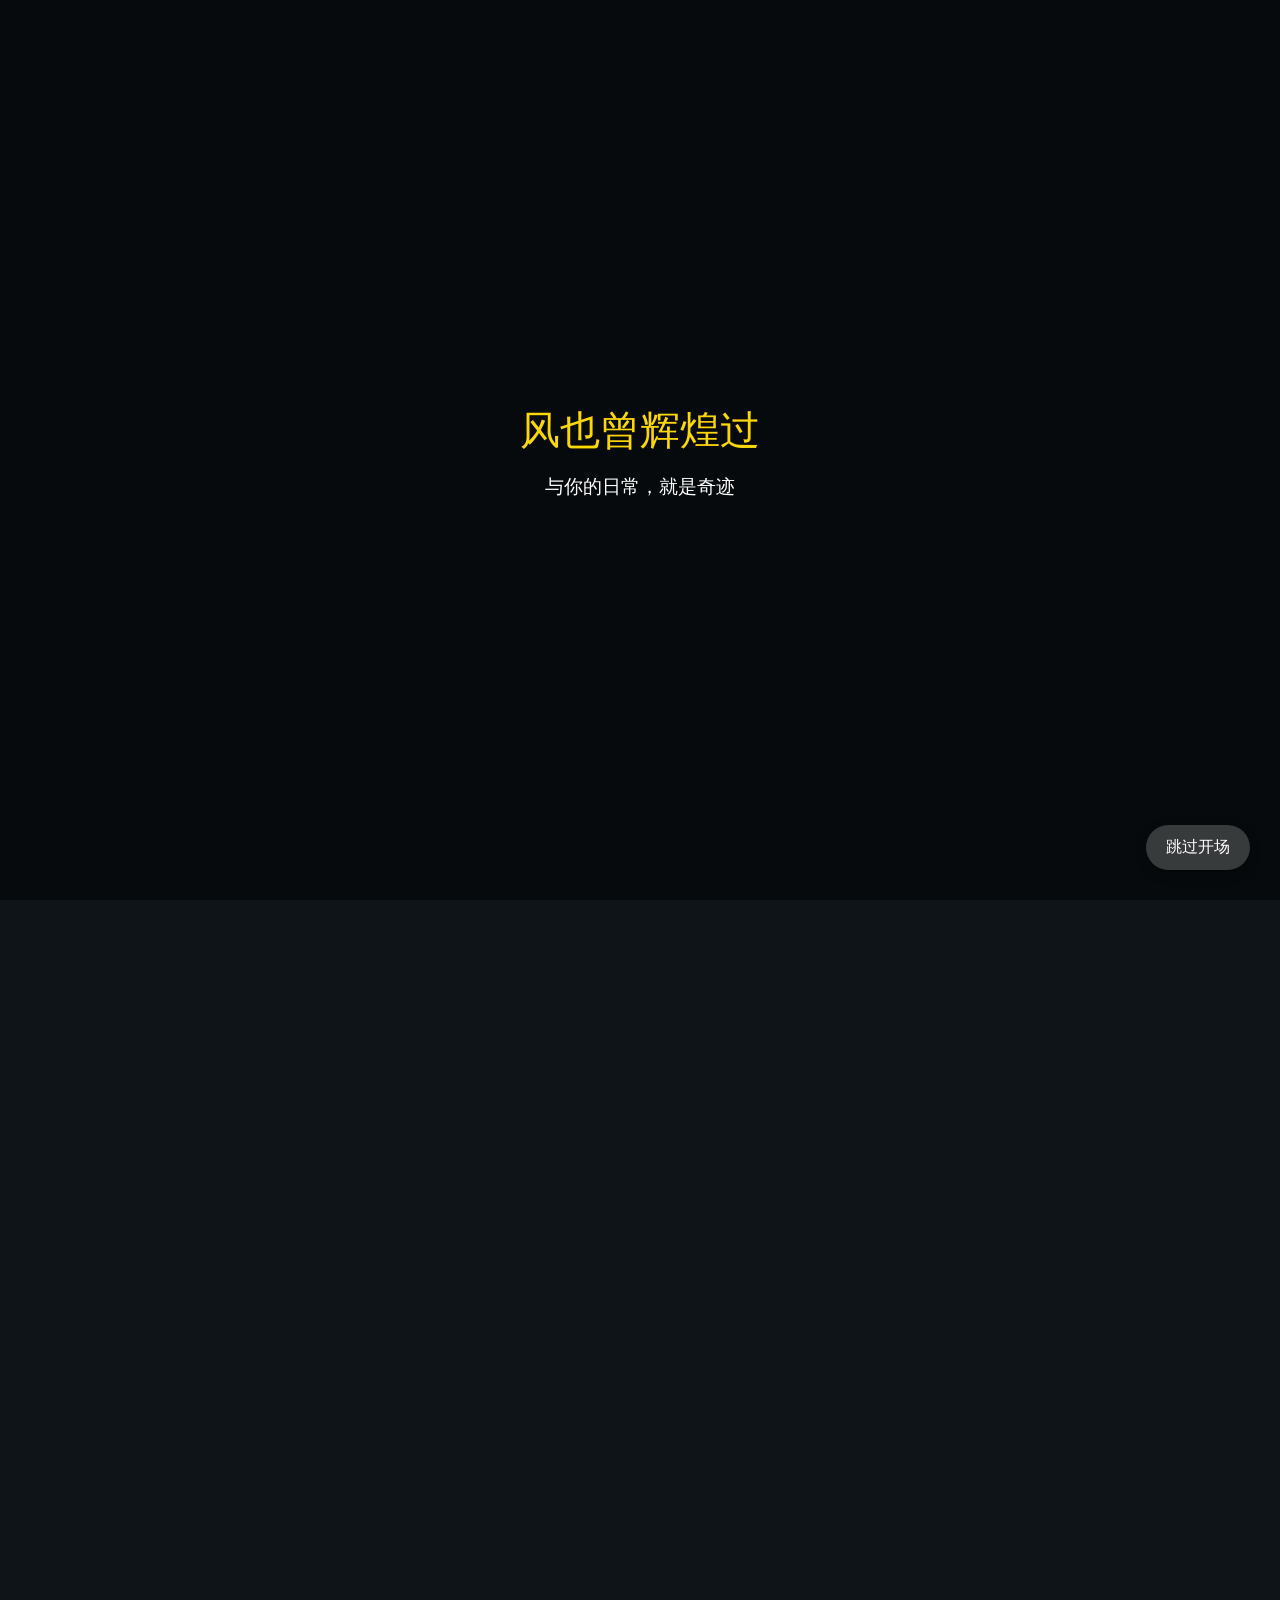
==== commit 88fb77d4: "Update index.html" ====
--- a/index.html
+++ b/index.html
@@ -2,7 +2,7 @@
 <html lang="zh-CN">
 <head>
     <meta charset="UTF-8">
-    <meta name="viewport" content="width=device-width, initial-scale=1.0">
+    <meta name="viewport" content="width=device-width, initial-scale=1.0, maximum-scale=1.0, user-scalable=no">
     <title>风也曾辉煌过 - 个人博客</title>
     <link rel="stylesheet" href="https://cdnjs.cloudflare.com/ajax/libs/font-awesome/6.4.0/css/all.min.css">
     <style>
@@ -34,14 +34,14 @@
             width: 100%;
             height: 100%;
             object-fit: cover;
-            display: none; /* 默认隐藏，通过JS控制显示 */
+            display: none;
         }
         
         #opening-image {
             width: 100%;
             height: 100%;
             object-fit: cover;
-            display: none; /* 默认隐藏，通过JS控制显示 */
+            display: none;
         }
         
         .loading-overlay {
@@ -79,15 +79,20 @@
             background: rgba(255, 255, 255, 0.2);
             color: #fff;
             border: none;
-            padding: 8px 15px;
-            border-radius: 20px;
+            padding: 12px 20px;
+            border-radius: 25px;
             cursor: pointer;
-            font-size: 0.9rem;
+            font-size: 1rem;
             transition: all 0.3s;
+            z-index: 10000;
+            backdrop-filter: blur(10px);
+            -webkit-backdrop-filter: blur(10px);
+            box-shadow: 0 4px 12px rgba(0, 0, 0, 0.3);
         }
         
         .skip-btn:hover {
             background: rgba(255, 255, 255, 0.3);
+            transform: translateY(-2px);
         }
         
         @keyframes fadeIn {
@@ -876,11 +881,47 @@
             .essay-media img, .essay-media video {
                 max-height: 250px;
             }
+            
+            /* 移动设备跳过按钮样式 */
+            .skip-btn {
+                bottom: 20px;
+                right: 20px;
+                padding: 14px 24px;
+                font-size: 1.1rem;
+                background: rgba(255, 255, 255, 0.3);
+                box-shadow: 0 4px 15px rgba(0, 0, 0, 0.4);
+            }
+            
+            .loading-text {
+                font-size: 2rem;
+            }
+            
+            .loading-subtext {
+                font-size: 1.1rem;
+            }
         }
         
         @media (min-width: 769px) {
             .mobile-nav-links {
                 display: none !important;
+            }
+        }
+        
+        /* 针对非常小的屏幕优化 */
+        @media (max-width: 480px) {
+            .skip-btn {
+                bottom: 15px;
+                right: 15px;
+                padding: 12px 20px;
+                font-size: 1rem;
+            }
+            
+            .loading-text {
+                font-size: 1.8rem;
+            }
+            
+            .loading-subtext {
+                font-size: 1rem;
             }
         }
     </style>
@@ -1142,6 +1183,9 @@
             const skipBtn = document.getElementById('skip-btn');
             const mainContent = document.getElementById('main-content');
             
+            // 确保跳过按钮可见
+            skipBtn.style.display = 'block';
+            
             // 跳过开场动画
             skipBtn.addEventListener('click', function() {
                 finishOpeningAnimation();
@@ -1175,6 +1219,9 @@
             function fallbackToImage() {
                 openingVideo.style.display = 'none';
                 openingImage.style.display = 'block';
+                
+                // 确保跳过按钮可见
+                skipBtn.style.display = 'block';
                 
                 // 3秒后自动进入主页面
                 setTimeout(() => {
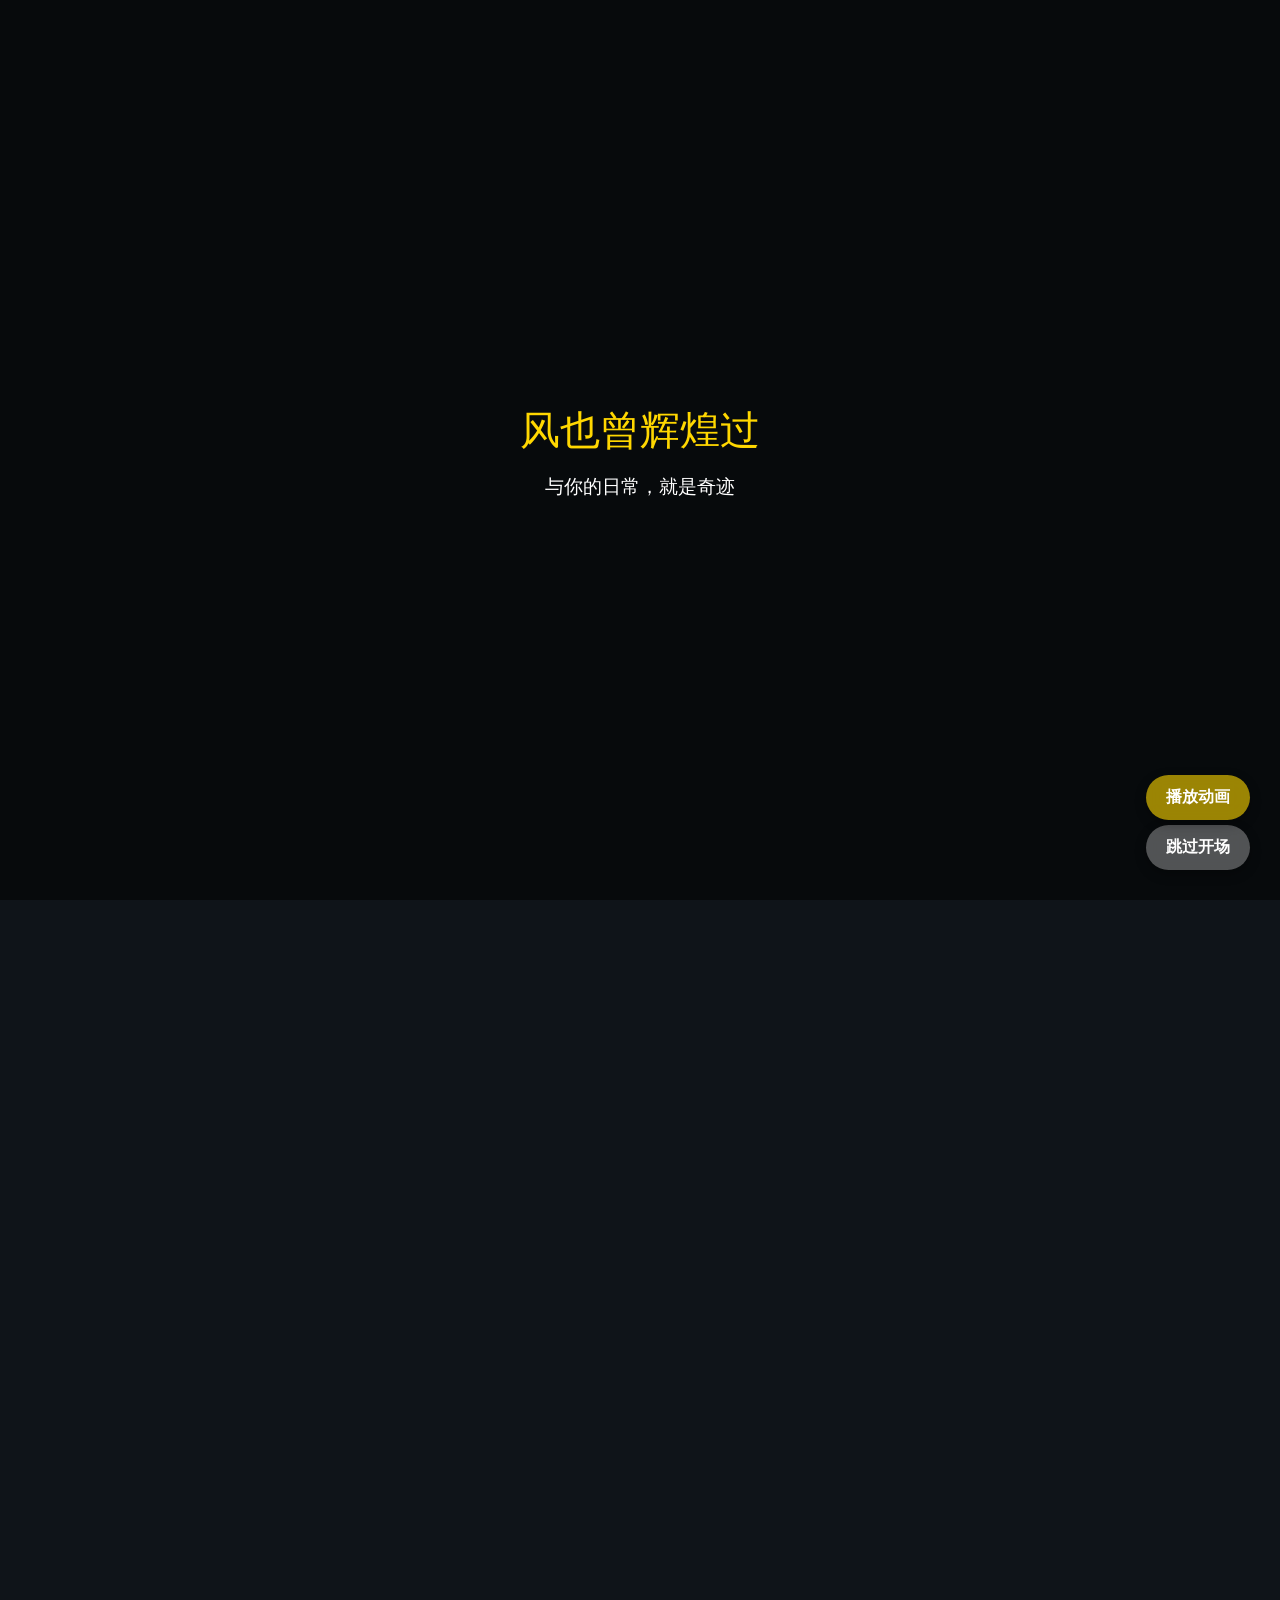
==== commit e418daa2: "Update index.html" ====
--- a/index.html
+++ b/index.html
@@ -76,7 +76,7 @@
             position: absolute;
             bottom: 30px;
             right: 30px;
-            background: rgba(255, 255, 255, 0.2);
+            background: rgba(255, 255, 255, 0.3);
             color: #fff;
             border: none;
             padding: 12px 20px;
@@ -88,16 +88,102 @@
             backdrop-filter: blur(10px);
             -webkit-backdrop-filter: blur(10px);
             box-shadow: 0 4px 12px rgba(0, 0, 0, 0.3);
+            font-weight: bold;
         }
         
         .skip-btn:hover {
-            background: rgba(255, 255, 255, 0.3);
+            background: rgba(255, 255, 255, 0.4);
+            transform: translateY(-2px);
+        }
+        
+        .play-btn {
+            position: absolute;
+            bottom: 80px;
+            right: 30px;
+            background: rgba(255, 215, 0, 0.6);
+            color: #fff;
+            border: none;
+            padding: 12px 20px;
+            border-radius: 25px;
+            cursor: pointer;
+            font-size: 1rem;
+            transition: all 0.3s;
+            z-index: 10000;
+            backdrop-filter: blur(10px);
+            -webkit-backdrop-filter: blur(10px);
+            box-shadow: 0 4px 12px rgba(0, 0, 0, 0.3);
+            font-weight: bold;
+        }
+        
+        .play-btn:hover {
+            background: rgba(255, 215, 0, 0.8);
             transform: translateY(-2px);
         }
         
         @keyframes fadeIn {
             from { opacity: 0; transform: translateY(20px); }
             to { opacity: 1; transform: translateY(0); }
+        }
+        
+        /* 壁纸选择器样式 */
+        .wallpaper-selector {
+            position: fixed;
+            top: 100px;
+            right: 20px;
+            background: rgba(255, 255, 255, 0.1);
+            backdrop-filter: blur(10px);
+            border-radius: 10px;
+            padding: 15px;
+            z-index: 100;
+            box-shadow: 0 4px 15px rgba(0, 0, 0, 0.2);
+            border: 1px solid rgba(255, 255, 255, 0.2);
+            max-width: 200px;
+        }
+        
+        .wallpaper-title {
+            font-size: 1rem;
+            margin-bottom: 10px;
+            color: #FFD700;
+            text-align: center;
+        }
+        
+        .wallpaper-options {
+            display: flex;
+            flex-direction: column;
+            gap: 8px;
+        }
+        
+        .wallpaper-option {
+            display: flex;
+            align-items: center;
+            gap: 8px;
+            cursor: pointer;
+            padding: 8px;
+            border-radius: 5px;
+            transition: all 0.3s;
+        }
+        
+        .wallpaper-option:hover {
+            background: rgba(255, 255, 255, 0.1);
+        }
+        
+        .wallpaper-option.active {
+            background: rgba(255, 215, 0, 0.2);
+            border: 1px solid rgba(255, 215, 0, 0.4);
+        }
+        
+        .wallpaper-preview {
+            width: 40px;
+            height: 25px;
+            border-radius: 3px;
+            background-size: cover;
+            background-position: center;
+            border: 1px solid rgba(255, 255, 255, 0.3);
+        }
+        
+        .wallpaper-name {
+            font-size: 0.9rem;
+            color: #ddd;
         }
         
         /* 原有样式保持不变 */
@@ -125,6 +211,7 @@
             background-size: cover;
             background-position: center;
             background-attachment: fixed;
+            transition: background-image 1s ease;
         }
         
         .overlay {
@@ -888,8 +975,15 @@
                 right: 20px;
                 padding: 14px 24px;
                 font-size: 1.1rem;
-                background: rgba(255, 255, 255, 0.3);
+                background: rgba(255, 255, 255, 0.4);
                 box-shadow: 0 4px 15px rgba(0, 0, 0, 0.4);
+            }
+            
+            .play-btn {
+                bottom: 80px;
+                right: 20px;
+                padding: 14px 24px;
+                font-size: 1.1rem;
             }
             
             .loading-text {
@@ -898,6 +992,12 @@
             
             .loading-subtext {
                 font-size: 1.1rem;
+            }
+            
+            .wallpaper-selector {
+                top: 80px;
+                right: 10px;
+                max-width: 180px;
             }
         }
         
@@ -916,12 +1016,25 @@
                 font-size: 1rem;
             }
             
+            .play-btn {
+                bottom: 70px;
+                right: 15px;
+                padding: 12px 20px;
+                font-size: 1rem;
+            }
+            
             .loading-text {
                 font-size: 1.8rem;
             }
             
             .loading-subtext {
                 font-size: 1rem;
+            }
+            
+            .wallpaper-selector {
+                top: 70px;
+                right: 5px;
+                max-width: 160px;
             }
         }
     </style>
@@ -930,6 +1043,7 @@
     <!-- 开场动画 -->
     <div id="loading-screen">
         <div class="loading-content">
+            <!-- 移除视频自动播放，改为用户交互后播放 -->
             <video muted playsinline id="opening-video">
                 <source src="opening-animation.mp4" type="video/mp4">
                 您的浏览器不支持视频播放
@@ -939,7 +1053,17 @@
                 <div class="loading-text">风也曾辉煌过</div>
                 <div class="loading-subtext">与你的日常，就是奇迹</div>
                 <button class="skip-btn" id="skip-btn">跳过开场</button>
+                <!-- 添加播放按钮 -->
+                <button class="play-btn" id="play-btn">播放动画</button>
             </div>
+        </div>
+    </div>
+    
+    <!-- 壁纸选择器 -->
+    <div class="wallpaper-selector">
+        <div class="wallpaper-title">壁纸选择</div>
+        <div class="wallpaper-options" id="wallpaper-options">
+            <!-- 壁纸选项将通过JavaScript动态添加 -->
         </div>
     </div>
     
@@ -1181,14 +1305,29 @@
             const openingVideo = document.getElementById('opening-video');
             const openingImage = document.getElementById('opening-image');
             const skipBtn = document.getElementById('skip-btn');
+            const playBtn = document.getElementById('play-btn');
             const mainContent = document.getElementById('main-content');
             
             // 确保跳过按钮可见
             skipBtn.style.display = 'block';
+            playBtn.style.display = 'block';
             
             // 跳过开场动画
             skipBtn.addEventListener('click', function() {
                 finishOpeningAnimation();
+            });
+            
+            // 播放开场动画
+            playBtn.addEventListener('click', function() {
+                playBtn.style.display = 'none';
+                skipBtn.style.display = 'none';
+                
+                // 隐藏文字
+                document.querySelector('.loading-text').style.display = 'none';
+                document.querySelector('.loading-subtext').style.display = 'none';
+                
+                // 尝试播放视频
+                tryPlayVideo();
             });
             
             // 尝试播放视频
@@ -1246,8 +1385,90 @@
                 initializePage();
             }
             
-            // 开始尝试播放
-            tryPlayVideo();
+            // 初始显示播放按钮，不自动播放
+            playBtn.style.display = 'block';
+            skipBtn.style.display = 'block';
+        }
+        
+        // 壁纸管理功能
+        function setupWallpaperManager() {
+            const wallpapers = [
+                { id: 'default', name: '默认背景', url: 'image2.jpg' },
+                { id: 'wallpaper1', name: '星空之夜', url: 'wallpaper1.jpg' },
+                { id: 'wallpaper2', name: '山间晨雾', url: 'wallpaper2.jpg' },
+                { id: 'wallpaper3', name: '城市灯火', url: 'wallpaper3.jpg' },
+                { id: 'wallpaper4', name: '海洋深处', url: 'wallpaper4.jpg' }
+            ];
+            
+            const wallpaperOptions = document.getElementById('wallpaper-options');
+            const bgContainer = document.getElementById('background-container');
+            
+            // 渲染壁纸选项
+            function renderWallpaperOptions() {
+                wallpaperOptions.innerHTML = '';
+                
+                wallpapers.forEach(wallpaper => {
+                    const option = document.createElement('div');
+                    option.className = 'wallpaper-option';
+                    option.dataset.id = wallpaper.id;
+                    
+                    option.innerHTML = `
+                        <div class="wallpaper-preview" style="background-image: url('${wallpaper.url}')"></div>
+                        <div class="wallpaper-name">${wallpaper.name}</div>
+                    `;
+                    
+                    option.addEventListener('click', () => {
+                        selectWallpaper(wallpaper.id);
+                    });
+                    
+                    wallpaperOptions.appendChild(option);
+                });
+            }
+            
+            // 选择壁纸
+            function selectWallpaper(id) {
+                const selectedWallpaper = wallpapers.find(w => w.id === id);
+                if (!selectedWallpaper) return;
+                
+                // 更新背景
+                bgContainer.style.backgroundImage = `url('${selectedWallpaper.url}')`;
+                
+                // 更新活跃状态
+                document.querySelectorAll('.wallpaper-option').forEach(option => {
+                    option.classList.remove('active');
+                });
+                document.querySelector(`.wallpaper-option[data-id="${id}"]`).classList.add('active');
+                
+                // 保存到本地存储
+                localStorage.setItem('selected-wallpaper', id);
+            }
+            
+            // 随机切换壁纸
+            function randomWallpaper() {
+                const randomIndex = Math.floor(Math.random() * wallpapers.length);
+                selectWallpaper(wallpapers[randomIndex].id);
+            }
+            
+            // 初始化壁纸
+            function initWallpaper() {
+                // 检查是否有保存的壁纸
+                const savedWallpaper = localStorage.getItem('selected-wallpaper');
+                
+                // 30%概率随机切换壁纸
+                if (!savedWallpaper && Math.random() < 0.3) {
+                    randomWallpaper();
+                } else if (savedWallpaper) {
+                    // 使用保存的壁纸
+                    selectWallpaper(savedWallpaper);
+                } else {
+                    // 使用默认壁纸
+                    selectWallpaper('default');
+                }
+            }
+            
+            // 初始化
+            renderWallpaperOptions();
+            initWallpaper();
         }
         
         // 初始化页面功能
@@ -1256,6 +1477,7 @@
             loadAvatar();
             trackVisitor();
             startClock();
+            setupWallpaperManager();
             
             setupMobileMenu();
             setupLoginSystem();
@@ -1350,18 +1572,8 @@
         }
 
         function loadBackground() {
-            const bgContainer = document.getElementById('background-container');
-            
-            loadImage(bgContainer, 'image2.jpg', '背景图片', 
-                function() {
-                    console.log('背景图片加载成功');
-                },
-                function() {
-                    console.log('背景图片加载失败，使用默认背景');
-                    bgContainer.style.backgroundColor = '#1a1a2e';
-                    bgContainer.style.backgroundImage = 'none';
-                }
-            );
+            // 背景现在由壁纸管理器处理
+            console.log('背景加载由壁纸管理器处理');
         }
 
         function loadAvatar() {
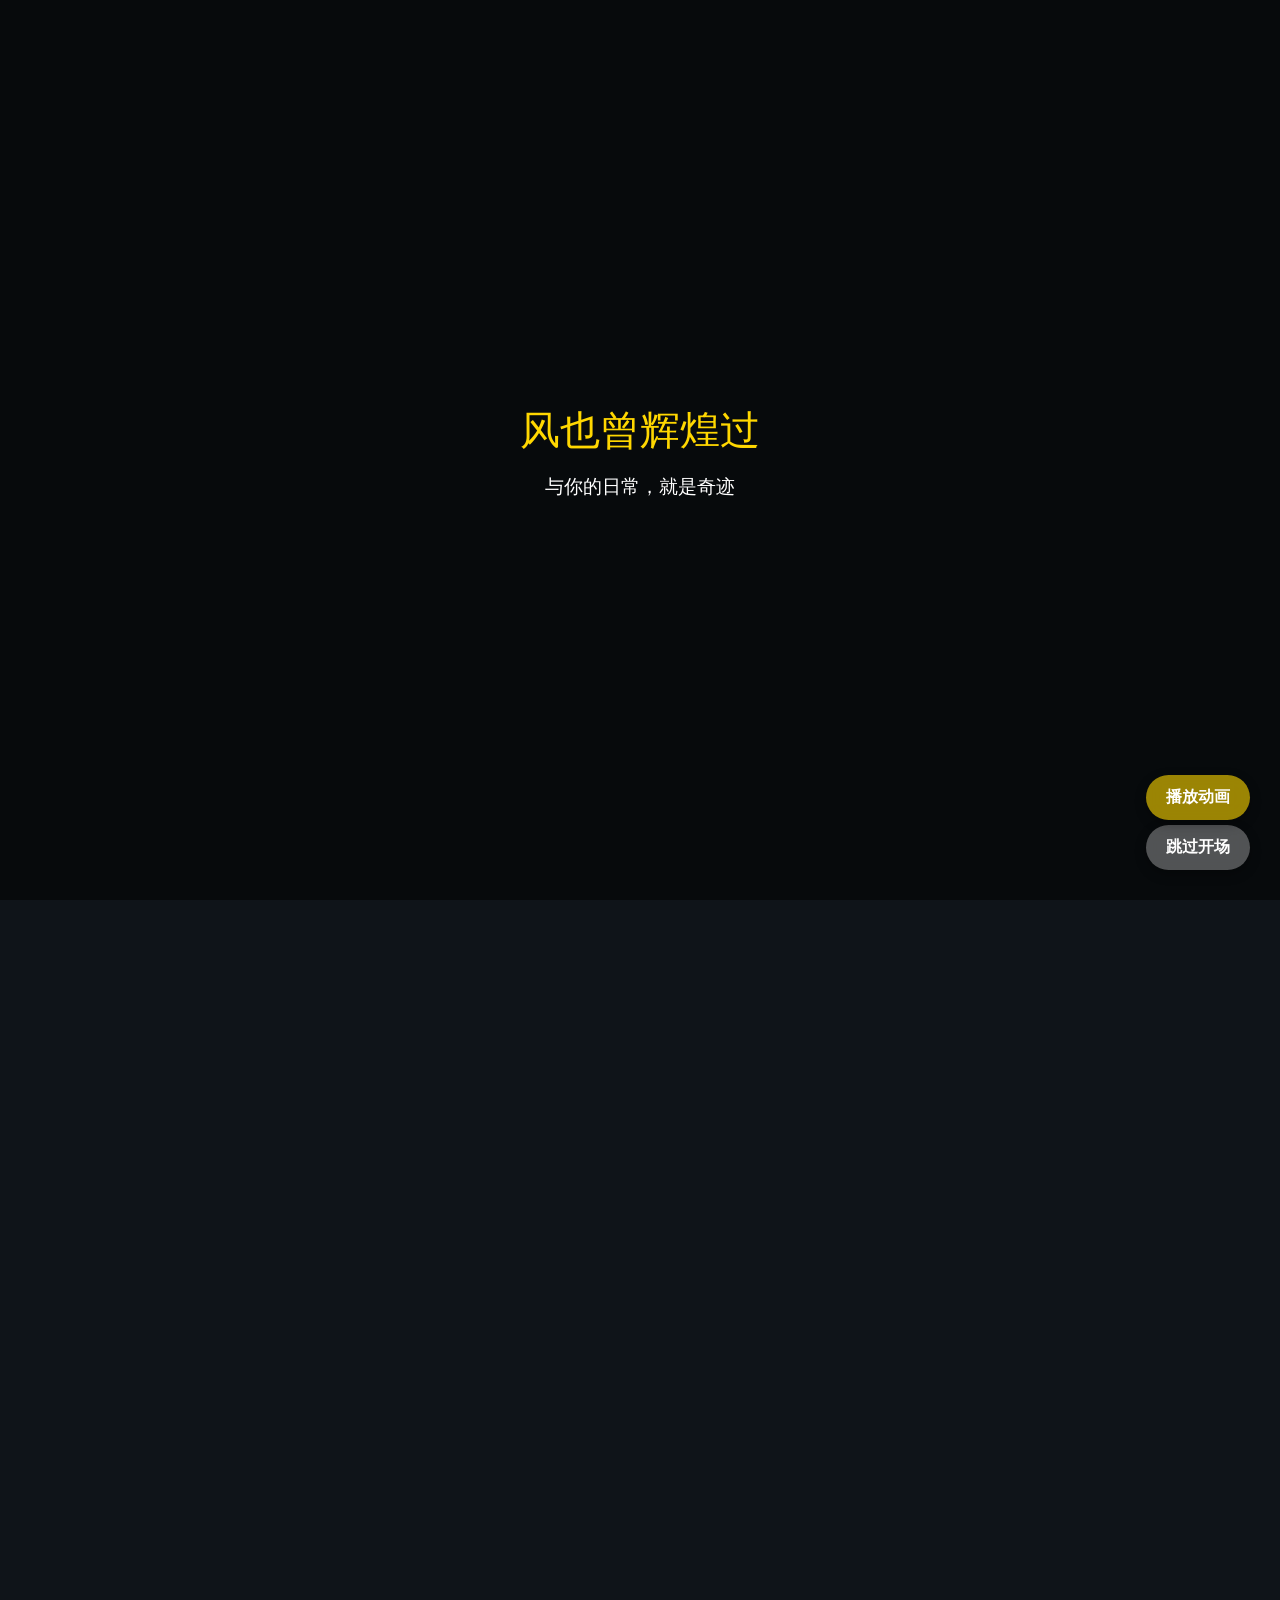
==== commit 19d69aa1: "Update index.html" ====
--- a/index.html
+++ b/index.html
@@ -1079,24 +1079,23 @@
                 风也曾辉煌过
             </div>
             
-            <div class="nav-links">
-                <a href="#">首页</a>
-                <a href="mailto:3553074358@qq.com">QQ邮箱</a>
-                <a href="https://space.bilibili.com/3546389980121532?spm_id_from=333.1007.0.0" target="_blank">Bilibili</a>
-                <a href="#">关于</a>
-            </div>
-            
-            <button class="mobile-menu-toggle" id="mobile-menu-toggle">
-                <i class="fas fa-bars"></i>
-            </button>
-        </nav>
-        
-        <div class="mobile-nav-links" id="mobile-nav-links">
-            <a href="#">首页</a>
-            <a href="mailto:3553074358@qq.com">QQ邮箱</a>
-            <a href="https://space.bilibili.com/3546389980121532?spm_id_from=333.1007.0.0" target="_blank">Bilibili</a>
-            <a href="#">关于</a>
-        </div>
+            <!-- 桌面导航 -->
+<div class="nav-links">
+    <a href="#">首页</a>
+    <a href="mailto:3553074358@qq.com">QQ邮箱</a>
+    <a href="https://space.bilibili.com/3546389980121532?spm_id_from=333.1007.0.0" target="_blank">Bilibili</a>
+    <a href="live2d.html">Live2D形象</a> <!-- 新增 -->
+    <a href="#">关于</a>
+</div>
+
+<!-- 移动端导航 -->
+<div class="mobile-nav-links" id="mobile-nav-links">
+    <a href="#">首页</a>
+    <a href="mailto:3553074358@qq.com">QQ邮箱</a>
+    <a href="https://space.bilibili.com/3546389980121532?spm_id_from=333.1007.0.0" target="_blank">Bilibili</a>
+    <a href="live2d.html">Live2D形象</a> <!-- 新增 -->
+    <a href="#">关于</a>
+</div>
         
         <section class="profile-section">
             <div class="avatar" id="avatar-container">
@@ -1395,7 +1394,7 @@
             const wallpapers = [
                 { id: 'default', name: '默认背景', url: 'image2.jpg' },
                 { id: 'wallpaper1', name: '星空之夜', url: 'wallpaper1.jpg' },
-                { id: 'wallpaper2', name: '山间晨雾', url: 'wallpaper2.jpg' },
+                { id: 'wallpaper2', name: '虚拟世界', url: 'wallpaper2.jpg' },
                 { id: 'wallpaper3', name: '城市灯火', url: 'wallpaper3.jpg' },
                 { id: 'wallpaper4', name: '海洋深处', url: 'wallpaper4.jpg' }
             ];
@@ -2166,3 +2165,5 @@
     </script>
 </body>
 </html>
+
+
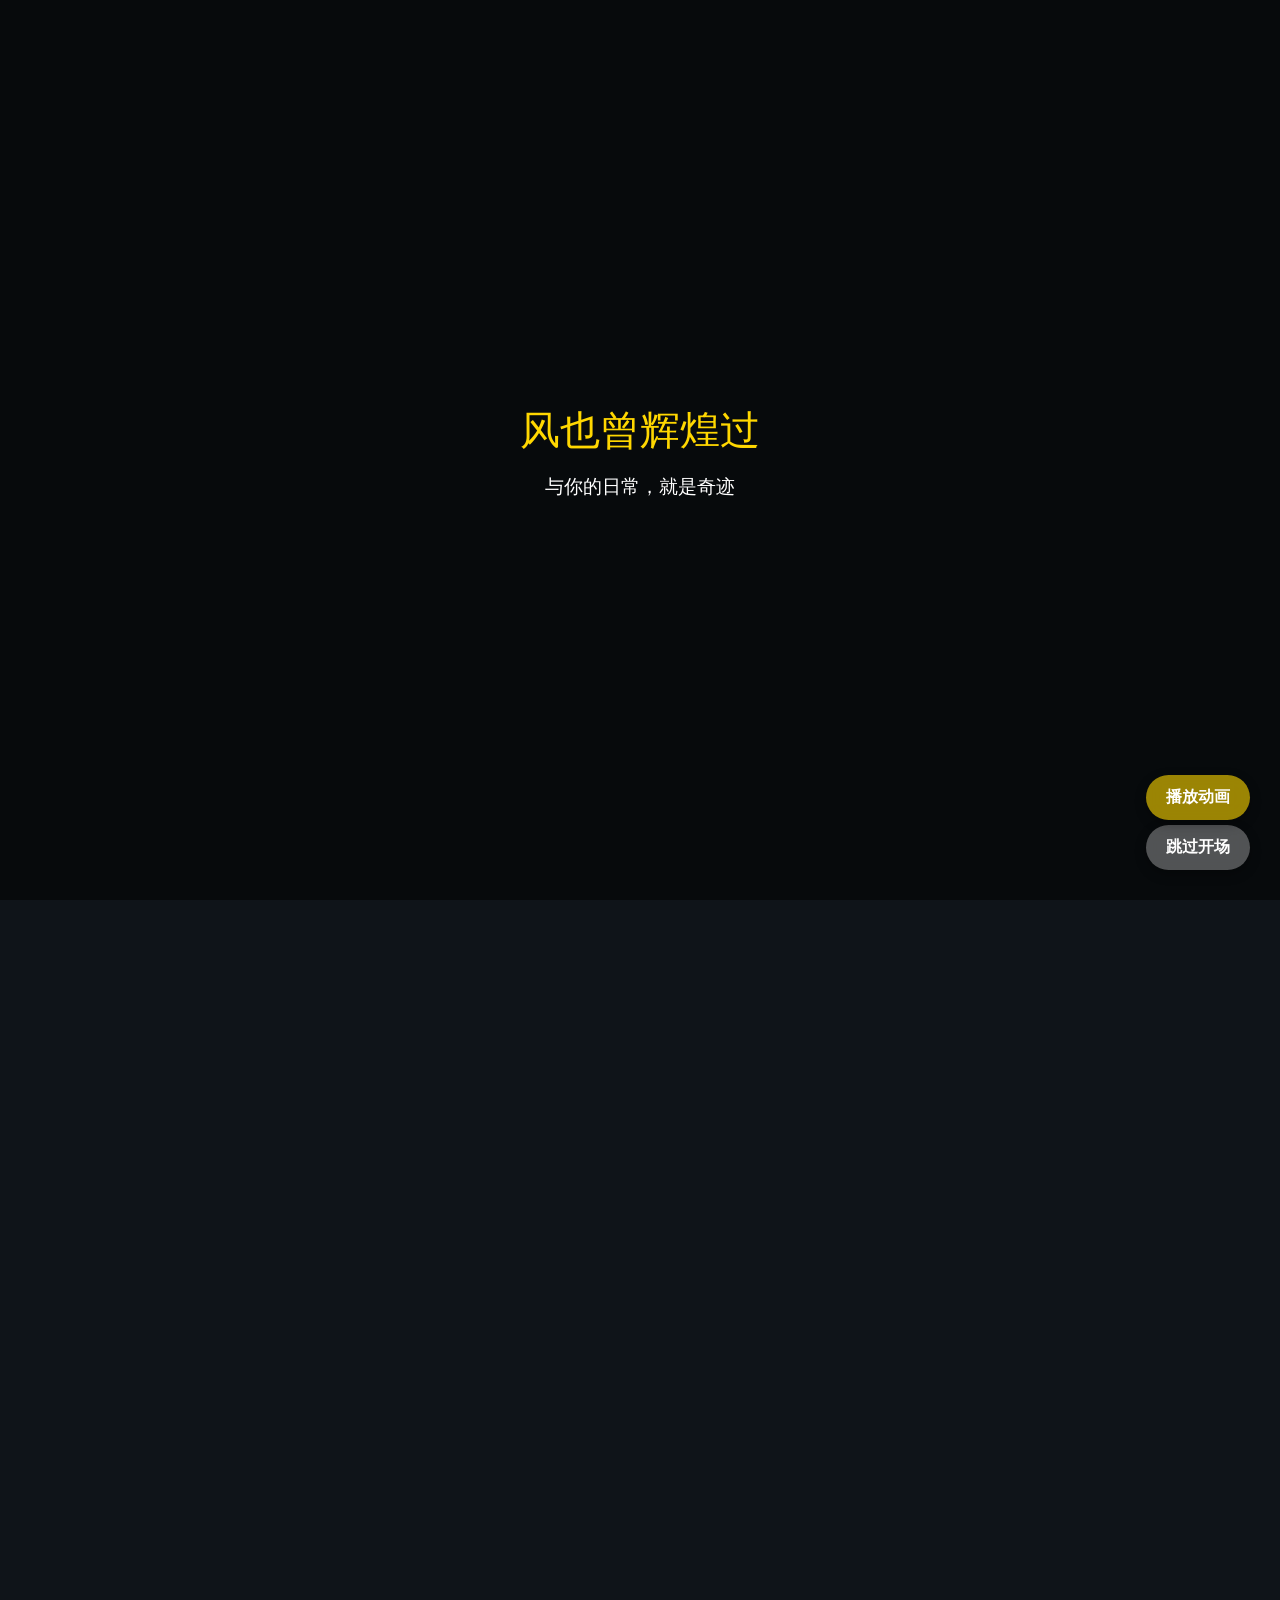
==== commit 9266317f: "Update index.html" ====
--- a/index.html
+++ b/index.html
@@ -1079,23 +1079,26 @@
                 风也曾辉煌过
             </div>
             
-            <!-- 桌面导航 -->
-<div class="nav-links">
-    <a href="#">首页</a>
-    <a href="mailto:3553074358@qq.com">QQ邮箱</a>
-    <a href="https://space.bilibili.com/3546389980121532?spm_id_from=333.1007.0.0" target="_blank">Bilibili</a>
-    <a href="live2d.html">Live2D形象</a> <!-- 新增 -->
-    <a href="#">关于</a>
-</div>
-
-<!-- 移动端导航 -->
-<div class="mobile-nav-links" id="mobile-nav-links">
-    <a href="#">首页</a>
-    <a href="mailto:3553074358@qq.com">QQ邮箱</a>
-    <a href="https://space.bilibili.com/3546389980121532?spm_id_from=333.1007.0.0" target="_blank">Bilibili</a>
-    <a href="live2d.html">Live2D形象</a> <!-- 新增 -->
-    <a href="#">关于</a>
-</div>
+            <div class="nav-links">
+                <a href="#">首页</a>
+                <a href="mailto:3553074358@qq.com">QQ邮箱</a>
+                <a href="https://space.bilibili.com/3546389980121532?spm_id_from=333.1007.0.0" target="_blank">Bilibili</a>
+                <a href="live2d.html">Live2D形象</a> <!-- 新增Live2D链接 -->
+                <a href="#">关于</a>
+            </div>
+            
+            <button class="mobile-menu-toggle" id="mobile-menu-toggle">
+                <i class="fas fa-bars"></i>
+            </button>
+        </nav>
+        
+        <div class="mobile-nav-links" id="mobile-nav-links">
+            <a href="#">首页</a>
+            <a href="mailto:3553074358@qq.com">QQ邮箱</a>
+            <a href="https://space.bilibili.com/3546389980121532?spm_id_from=333.1007.0.0" target="_blank">Bilibili</a>
+            <a href="live2d.html">Live2D形象</a> <!-- 新增Live2D链接 -->
+            <a href="#">关于</a>
+        </div>
         
         <section class="profile-section">
             <div class="avatar" id="avatar-container">
@@ -1394,7 +1397,7 @@
             const wallpapers = [
                 { id: 'default', name: '默认背景', url: 'image2.jpg' },
                 { id: 'wallpaper1', name: '星空之夜', url: 'wallpaper1.jpg' },
-                { id: 'wallpaper2', name: '虚拟世界', url: 'wallpaper2.jpg' },
+                { id: 'wallpaper2', name: '山间晨雾', url: 'wallpaper2.jpg' },
                 { id: 'wallpaper3', name: '城市灯火', url: 'wallpaper3.jpg' },
                 { id: 'wallpaper4', name: '海洋深处', url: 'wallpaper4.jpg' }
             ];
@@ -2165,5 +2168,3 @@
     </script>
 </body>
 </html>
-
-
